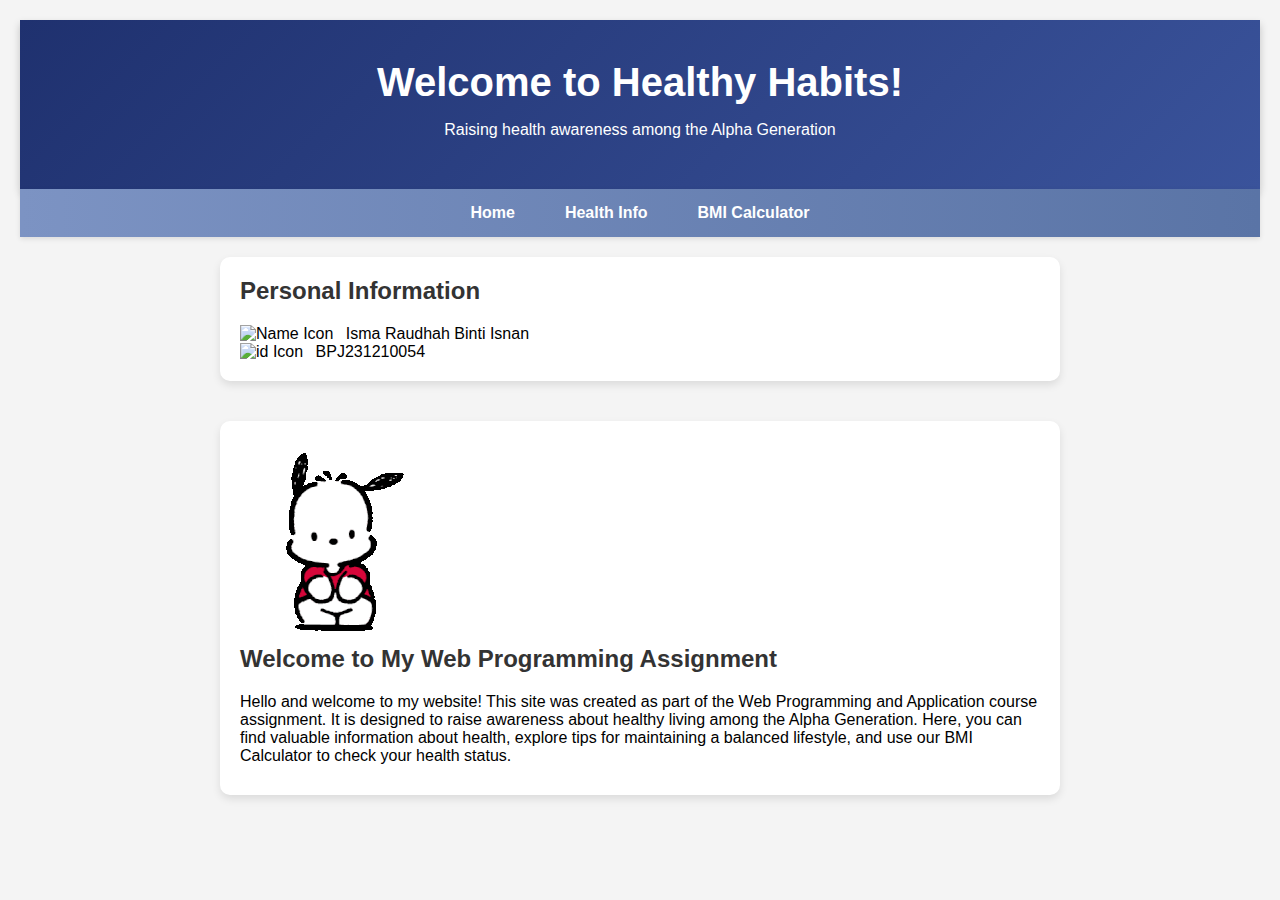
==== ASSIGNMENT/index.html @ c28555f3 "Add files via upload" ====
<!DOCTYPE html>
<html lang="en">
<head>
    <meta charset="UTF-8">
    <meta name="viewport" content="width=device-width, initial-scale=1.0">
    <title>Healthy Habits</title>
    <link rel="icon" type="weight-icon" href="weight.png">
    <link rel="stylesheet" href="style.css">
</head>
<body>
    <header>
        <h1>Welcome to Healthy Habits!</h1>
        <p>Raising health awareness among the Alpha Generation</p>
    </header>
    
    <nav>
        <ul class="nav-links">
            <li><a href="index.html">Home</a></li>
            <li><a href="secondpage.html">Health Info</a></li>
            <li><a href="BMI.html">BMI Calculator</a></li>
        </ul>
    </nav>
    
    <main>
        <section class="personal-info-section">
            <h2>Personal Information</h2>
            <div class="personal-info-content">
            <div class="info-item">
            <img src="name.PNG" alt="Name Icon" class="name-icon">
            <span class="name-text">Isma Raudhah Binti Isnan</span> <br>
        </div>
        <div class="info-item">
            <img src="id.PNG" alt="id Icon" class="name-icon">
            <span class="id-text">BPJ231210054</span>
        </div>
    </div>
        </section>
        <section>
            <div class="mental-health-container">
                <img src="test.gif" alt="Mental Health Icon" class="mental-health-icon">
            <h2>Welcome to My Web Programming Assignment</h2>
            </div>
            <p>
                Hello and welcome to my website! This site was created as part of the Web Programming and Application course assignment. 
                It is designed to raise awareness about healthy living among the Alpha Generation. 
                Here, you can find valuable information about health, explore tips for maintaining a balanced lifestyle, and use our BMI Calculator to check your health status.
            </p>
        </section>

    </main>

    <script src="script.js"></script>
</body>
</html>
---- ASSIGNMENT/style.css ----
body {
  font-family: 'Arial', sans-serif;
  margin: 0;
  padding: 20px;
  background-color: #f4f4f4;
  scroll-behavior: smooth;
}

header {
  background: linear-gradient(135deg, #1f316f, #3a539b);
  color: #fff;
  padding: 40px 20px;
  text-align: center;
  box-shadow: 0 4px 8px rgba(0, 0, 0, 0.2);
}

header h1 {
  margin: 0;
  font-size: 2.5rem;
  transition: transform 0.3s;
}

header h1:hover {
  transform: scale(1.05);
}

main {
  display: flex;
  flex-direction: column;
  align-items: center;
  padding: 20px;
  gap: 20px;
}

section {
  background-color: #fff;
  padding: 20px;
  margin-bottom: 20px;
  border-radius: 10px;
  box-shadow: 0 4px 8px rgba(0, 0, 0, 0.1);
  width: 90%;
  max-width: 800px;
  transition: transform 0.3s ease, box-shadow 0.3s ease;
}

section:hover {
  transform: translateY(-5px);
  box-shadow: 0 8px 16px rgba(0, 0, 0, 0.2);
}

.info-card {
  background-color: #fff;
  padding: 20px;
  margin: 15px 0;
  border-radius: 10px;
  box-shadow: 0 2px 5px rgba(0, 0, 0, 0.1);
}

.name-icon{
  width: 24px;                 /* Set the width of the icon */
  height: 24px;                /* Set the height of the icon */
  margin-right: 8px; 
}

.name-text {
  font-size: 16px;             /* Set font size for the name text */
  color: #000;                 /* Set text color */
}

p {
  margin-bottom: 10px;
}

h2 {
  margin-top: 0;
  color: #333;
  display: flex;
  align-items: center;
  gap: 10px;
  font-size: 1.5em;
}

ul {
  list-style-type: disc;
  margin-top: 0;
  padding-left: 20px;
}

li {
  margin-bottom: 8px;
  display: flex;
  align-items: center;
  gap: 8px;
}

a {
  text-decoration: none;
  color: #337ab7;
  transition: color 0.3s ease;
}

a:hover {
  color: #23527c;
}

button {
  background-color: #55679C;
  color: #ffffff;
  padding: 10px 20px;
  border: none;
  border-radius: 5px;
  cursor: pointer;
  transition: background-color 0.3s ease, transform 0.3s ease;
}

button:hover {
  background-color: #000000;
  transform: scale(1.05);
}

#bmi-result {
  font-size: 24px;
  font-weight: bold;
  margin-bottom: 20px;
  color: #333;
}

nav {
  background: linear-gradient(90deg, #7C93C3, #5a74a6);
  padding: 10px;
  position: sticky;
  top: 0;
  z-index: 1000;
  box-shadow: 0 2px 5px rgba(0, 0, 0, 0.1);
}

.nav-links {
  list-style: none;
  display: flex;
  justify-content: center;
  padding: 0;
  margin: 0;
}

.nav-links li {
  margin: 0 15px;
}

.nav-links a {
  text-decoration: none;
  color: white;
  font-weight: bold;
  transition: color 0.3s ease, background 0.3s ease;
  padding: 5px 10px;
  border-radius: 5px;
}

.nav-links a:hover {
  color: #000000;
  background: rgba(255, 255, 255, 0.3);
}

/* Add Responsive Design */
@media (max-width: 768px) {
  .nav-links {
      flex-direction: column;
      gap: 10px;
  }

  header h1 {
      font-size: 2rem;
  }

  section {
      width: 95%;
  }
}
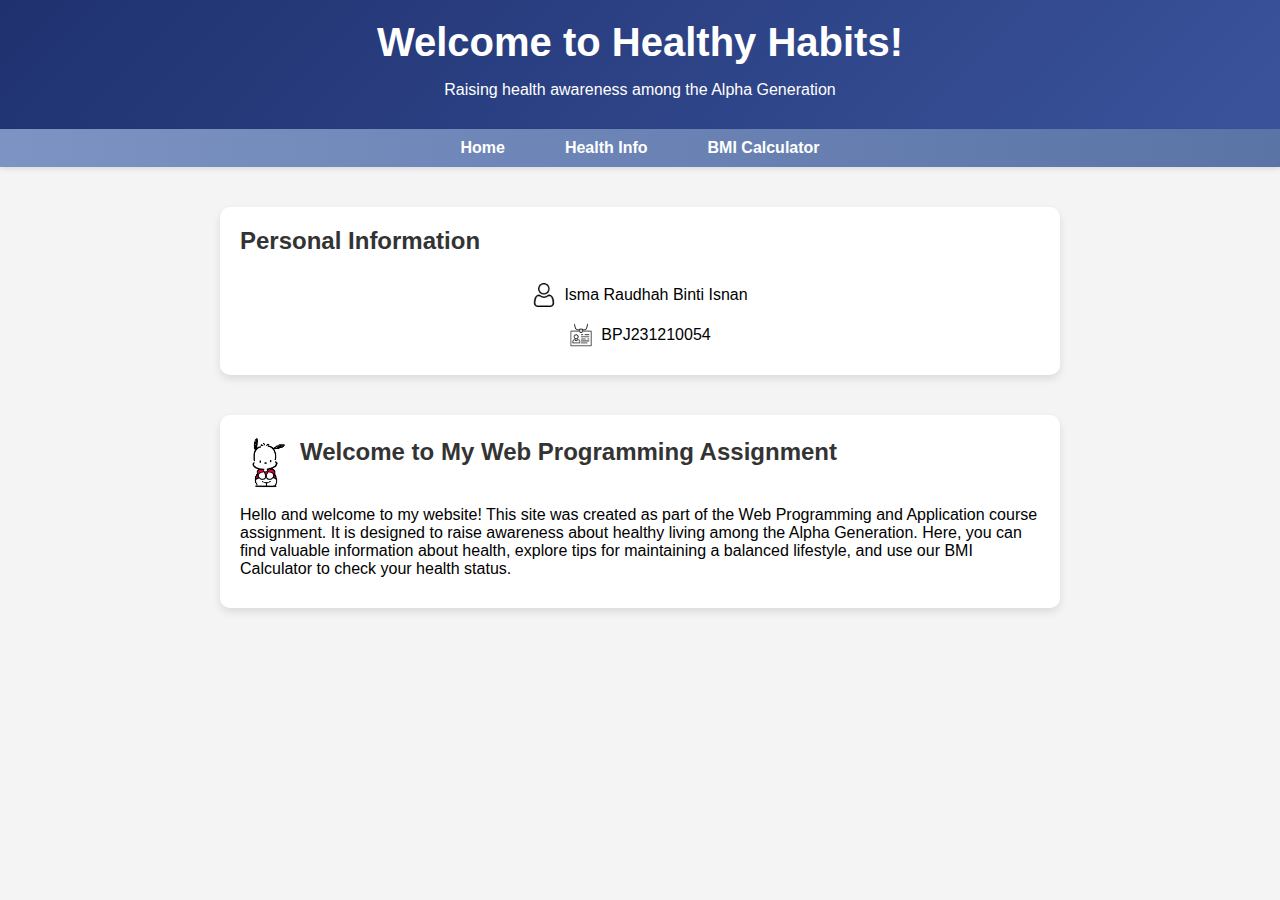
==== commit 563dd366: "Update index.html" ====
--- a/ASSIGNMENT/index.html
+++ b/ASSIGNMENT/index.html
@@ -26,11 +26,11 @@
             <h2>Personal Information</h2>
             <div class="personal-info-content">
             <div class="info-item">
-            <img src="name.PNG" alt="Name Icon" class="name-icon">
+            <img src="name.png" alt="Name Icon" class="name-icon">
             <span class="name-text">Isma Raudhah Binti Isnan</span> <br>
         </div>
         <div class="info-item">
-            <img src="id.PNG" alt="id Icon" class="name-icon">
+            <img src="id.png" alt="id Icon" class="name-icon">
             <span class="id-text">BPJ231210054</span>
         </div>
     </div>
--- a/ASSIGNMENT/style.css
+++ b/ASSIGNMENT/style.css
@@ -2,7 +2,7 @@
 body {
   font-family: 'Arial', sans-serif;
   margin: 0;
-  padding: 20px;
+  padding: 0;
   background-color: #f4f4f4;
   scroll-behavior: smooth;
 }
@@ -10,9 +10,11 @@
 header {
   background: linear-gradient(135deg, #1f316f, #3a539b);
   color: #fff;
-  padding: 40px 20px;
+  padding: 20px 0;
   text-align: center;
   box-shadow: 0 4px 8px rgba(0, 0, 0, 0.2);
+  width: 100%;
+  box-sizing: border-box;
 }
 
 header h1 {
@@ -58,14 +60,14 @@
 }
 
 .name-icon{
-  width: 24px;                 /* Set the width of the icon */
-  height: 24px;                /* Set the height of the icon */
+  width: 24px;                 
+  height: 24px;                
   margin-right: 8px; 
 }
 
 .name-text {
-  font-size: 16px;             /* Set font size for the name text */
-  color: #000;                 /* Set text color */
+  font-size: 16px;             
+  color: #000;                 
 }
 
 p {
@@ -82,9 +84,10 @@
 }
 
 ul {
-  list-style-type: disc;
+  list-style-type: none;
   margin-top: 0;
   padding-left: 20px;
+  overflow: hidden;
 }
 
 li {
@@ -128,7 +131,7 @@
 
 nav {
   background: linear-gradient(90deg, #7C93C3, #5a74a6);
-  padding: 10px;
+  padding: 10px 0;
   position: sticky;
   top: 0;
   z-index: 1000;
@@ -152,7 +155,7 @@
   color: white;
   font-weight: bold;
   transition: color 0.3s ease, background 0.3s ease;
-  padding: 5px 10px;
+  padding: 0px 15px;
   border-radius: 5px;
 }
 
@@ -161,18 +164,116 @@
   background: rgba(255, 255, 255, 0.3);
 }
 
-/* Add Responsive Design */
-@media (max-width: 768px) {
-  .nav-links {
-      flex-direction: column;
-      gap: 10px;
-  }
-
-  header h1 {
-      font-size: 2rem;
-  }
-
-  section {
-      width: 95%;
-  }
-}
+.bmi-form-container {
+  display: flex;
+  justify-content: center; /* Centers horizontally */
+  align-items: center; /* Centers vertically */
+  height: 100vh; /* Full viewport height */
+  background-color: #f4f4f4; /* Background color */
+  box-shadow: 0 4px 8px rgba(0, 0, 0, 0.1);
+}
+
+.bmi-form {
+  padding: 20px;
+  margin-bottom: 20px;
+  text-align: center;
+  width: 90%;
+  max-width: 600px;
+  background-color: #fff;
+  border-radius: 10px;
+  box-shadow: 0 4px 8px rgba(0, 0, 0, 0.1);
+}
+
+.custom-points {
+  list-style: none;
+  padding: 0;
+}
+
+.custom-points li {
+  display: flex;
+  align-items: center;
+  margin-bottom: 10px;
+  font-size: 16px;
+}
+
+.custom-points li span {
+  color: #4CAF50; 
+  margin-right: 10px;
+  font-size: 18px;
+}
+
+.bmi-icon {
+  display: inline-block;
+  width: 10px; 
+  height: 10px;
+  border-radius: 50%; 
+  margin-right: 8px; 
+}
+
+.bmi-underweight .bmi-icon {
+  background-color: #4a90e2; 
+}
+
+.bmi-normal .bmi-icon {
+  background-color: #28a745; /* Green */
+}
+
+.bmi-overweight .bmi-icon {
+  background-color: #ffc107; /* Yellow */
+}
+
+.bmi-obese .bmi-icon {
+  background-color: #dc3545; /* Red */
+}
+
+.personal-info-section {
+  margin: 20px;
+}
+
+.personal-info-content {
+  display: flex;
+  flex-direction: column; /* Arrange items vertically */
+  align-items: center; /* Center items horizontally */
+  justify-content: center;
+}
+
+.info-item {
+  display: flex;
+  align-items: center;
+  justify-content: center;
+  margin: 8px 0; 
+}
+
+.name-icon,
+.id-icon {
+  margin-right: 8px; 
+}
+
+.name-text,
+.id-text {
+  text-align: left; 
+}
+
+.image-container {
+  text-align: center; /
+}
+
+.center-image {
+  max-width: 500%; 
+  height: 300px;   
+  display: inline-block; 
+  object-fit: cover; 
+}
+
+.mental-health-container {
+  display: flex;                
+  align-items: center;          
+  margin-bottom: 15px;          
+}
+
+.mental-health-icon {
+  width: 50px;                 
+  height: auto;                 
+  margin-right: 10px;           
+}
+
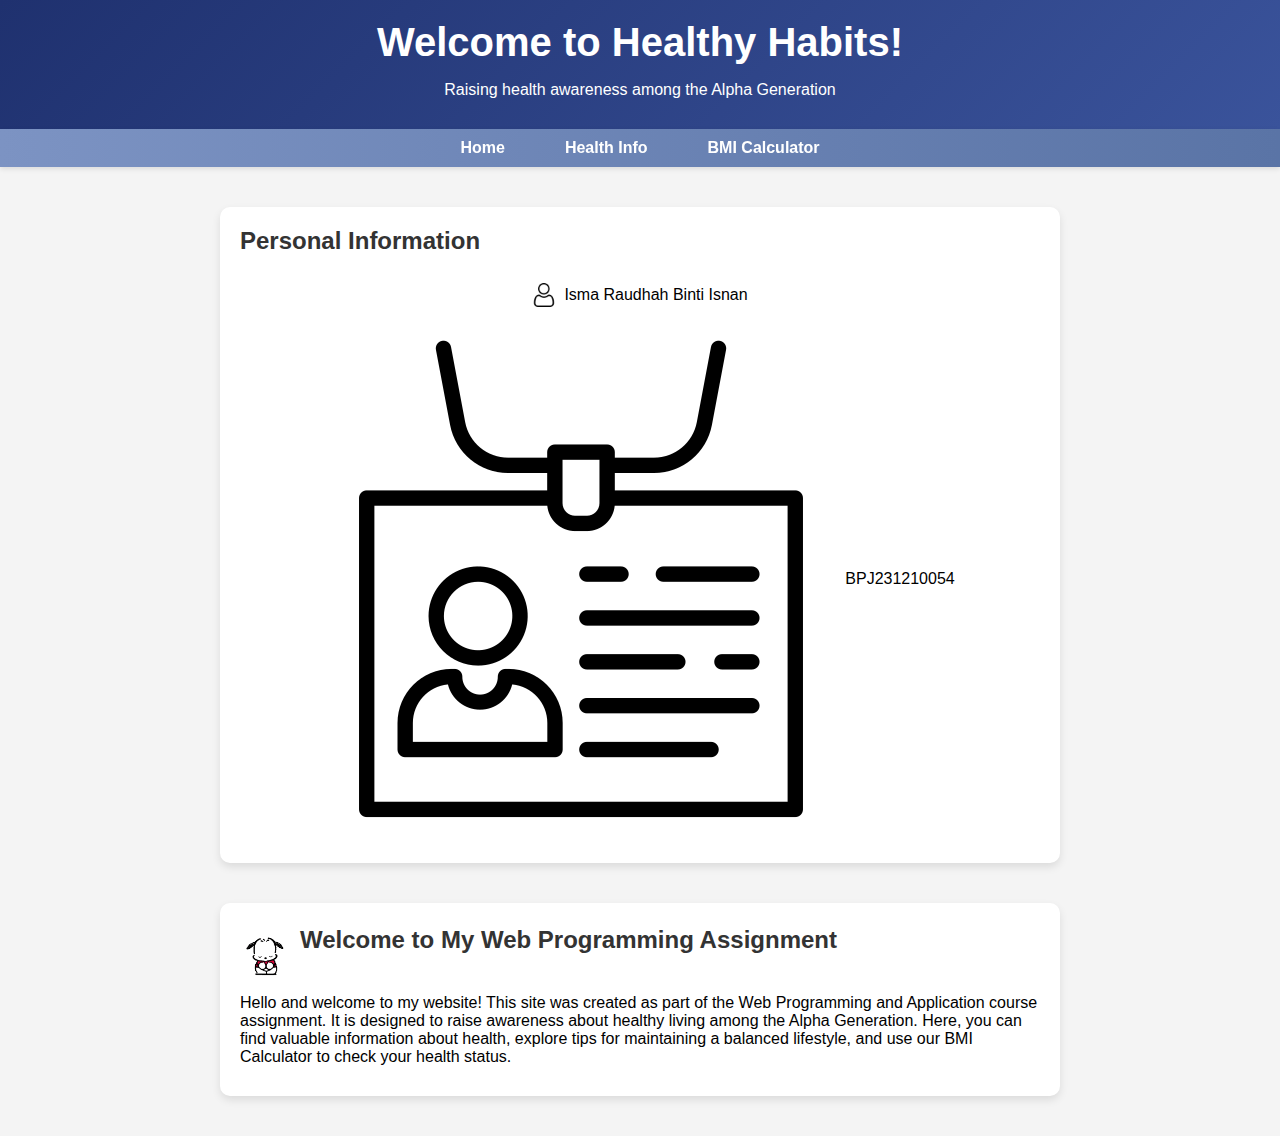
==== commit c5d47cf3: "Update index.html" ====
--- a/ASSIGNMENT/index.html
+++ b/ASSIGNMENT/index.html
@@ -4,8 +4,13 @@
     <meta charset="UTF-8">
     <meta name="viewport" content="width=device-width, initial-scale=1.0">
     <title>Healthy Habits</title>
-    <link rel="icon" type="weight-icon" href="weight.png">
+    <!-- Corrected favicon type -->
+    <link rel="icon" type="image/png" href="weight.png">
+
+    <!-- External Stylesheets -->
     <link rel="stylesheet" href="style.css">
+    <link href="https://fonts.googleapis.com/css?family=Roboto|Open+Sans&display=swap" rel="stylesheet">
+    <link rel="stylesheet" href="https://cdnjs.cloudflare.com/ajax/libs/font-awesome/6.0.0-beta3/css/all.min.css">
 </head>
 <body>
     <header>
@@ -22,33 +27,37 @@
     </nav>
     
     <main>
+        <!-- Personal Information Section -->
         <section class="personal-info-section">
             <h2>Personal Information</h2>
             <div class="personal-info-content">
-            <div class="info-item">
-            <img src="name.png" alt="Name Icon" class="name-icon">
-            <span class="name-text">Isma Raudhah Binti Isnan</span> <br>
-        </div>
-        <div class="info-item">
-            <img src="id.png" alt="id Icon" class="name-icon">
-            <span class="id-text">BPJ231210054</span>
-        </div>
-    </div>
+                <div class="info-item">
+                    <img src="name.png" alt="Name Icon" class="name-icon">
+                    <span class="name-text">Isma Raudhah Binti Isnan</span> <br>
+                </div>
+                <div class="info-item">
+                    <img src="id.png" alt="ID Icon" class="id-icon">
+                    <span class="id-text">BPJ231210054</span>
+                </div>
+            </div> <!-- Closed missing div -->
         </section>
+
+        <!-- Mental Health Information Section -->
         <section>
             <div class="mental-health-container">
                 <img src="test.gif" alt="Mental Health Icon" class="mental-health-icon">
-            <h2>Welcome to My Web Programming Assignment</h2>
+                <h2>Welcome to My Web Programming Assignment</h2>
             </div>
             <p>
                 Hello and welcome to my website! This site was created as part of the Web Programming and Application course assignment. 
                 It is designed to raise awareness about healthy living among the Alpha Generation. 
-                Here, you can find valuable information about health, explore tips for maintaining a balanced lifestyle, and use our BMI Calculator to check your health status.
+                Here, you can find valuable information about health, explore tips for maintaining a balanced lifestyle, 
+                and use our BMI Calculator to check your health status.
             </p>
         </section>
-
     </main>
 
+    <!-- External JS -->
     <script src="script.js"></script>
 </body>
 </html>
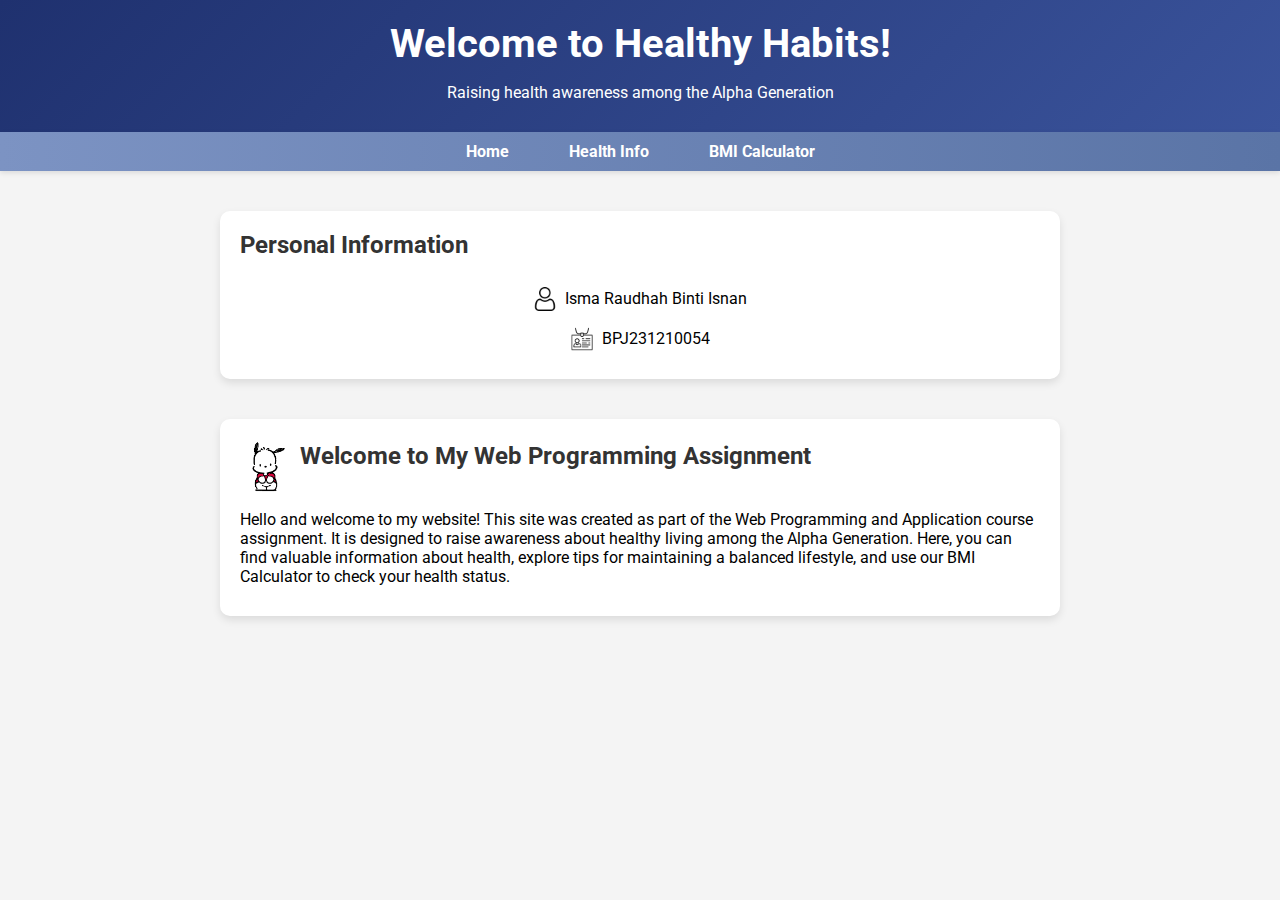
==== commit b8629a33: "Update index.html" ====
--- a/ASSIGNMENT/index.html
+++ b/ASSIGNMENT/index.html
@@ -4,10 +4,7 @@
     <meta charset="UTF-8">
     <meta name="viewport" content="width=device-width, initial-scale=1.0">
     <title>Healthy Habits</title>
-    <!-- Corrected favicon type -->
     <link rel="icon" type="image/png" href="weight.png">
-
-    <!-- External Stylesheets -->
     <link rel="stylesheet" href="style.css">
     <link href="https://fonts.googleapis.com/css?family=Roboto|Open+Sans&display=swap" rel="stylesheet">
     <link rel="stylesheet" href="https://cdnjs.cloudflare.com/ajax/libs/font-awesome/6.0.0-beta3/css/all.min.css">
@@ -27,7 +24,6 @@
     </nav>
     
     <main>
-        <!-- Personal Information Section -->
         <section class="personal-info-section">
             <h2>Personal Information</h2>
             <div class="personal-info-content">
@@ -39,10 +35,8 @@
                     <img src="id.png" alt="ID Icon" class="id-icon">
                     <span class="id-text">BPJ231210054</span>
                 </div>
-            </div> <!-- Closed missing div -->
+            </div> 
         </section>
-
-        <!-- Mental Health Information Section -->
         <section>
             <div class="mental-health-container">
                 <img src="test.gif" alt="Mental Health Icon" class="mental-health-icon">
@@ -57,7 +51,6 @@
         </section>
     </main>
 
-    <!-- External JS -->
     <script src="script.js"></script>
 </body>
 </html>
--- a/ASSIGNMENT/style.css
+++ b/ASSIGNMENT/style.css
@@ -1,20 +1,19 @@
-
+/* General Styles */
 body {
-  font-family: 'Arial', sans-serif;
+  font-family: 'Roboto', sans-serif;
   margin: 0;
   padding: 0;
   background-color: #f4f4f4;
   scroll-behavior: smooth;
 }
 
+/* Header Styles */
 header {
   background: linear-gradient(135deg, #1f316f, #3a539b);
   color: #fff;
   padding: 20px 0;
   text-align: center;
   box-shadow: 0 4px 8px rgba(0, 0, 0, 0.2);
-  width: 100%;
-  box-sizing: border-box;
 }
 
 header h1 {
@@ -27,6 +26,43 @@
   transform: scale(1.05);
 }
 
+/* Navigation Bar */
+nav {
+  background: linear-gradient(90deg, #7C93C3, #5a74a6);
+  padding: 10px 0;
+  position: sticky;
+  top: 0;
+  z-index: 1000;
+  box-shadow: 0 2px 5px rgba(0, 0, 0, 0.1);
+}
+
+.nav-links {
+  list-style: none;
+  display: flex;
+  justify-content: center;
+  padding: 0;
+  margin: 0;
+}
+
+.nav-links li {
+  margin: 0 15px;
+}
+
+.nav-links a {
+  text-decoration: none;
+  color: white;
+  font-weight: bold;
+  transition: color 0.3s ease, background 0.3s ease;
+  padding: 0px 15px;
+  border-radius: 5px;
+}
+
+.nav-links a:hover {
+  color: #000;
+  background: rgba(255, 255, 255, 0.3);
+}
+
+/* Main Content */
 main {
   display: flex;
   flex-direction: column;
@@ -51,29 +87,37 @@
   box-shadow: 0 8px 16px rgba(0, 0, 0, 0.2);
 }
 
-.info-card {
-  background-color: #fff;
-  padding: 20px;
-  margin: 15px 0;
-  border-radius: 10px;
-  box-shadow: 0 2px 5px rgba(0, 0, 0, 0.1);
-}
-
-.name-icon{
-  width: 24px;                 
-  height: 24px;                
-  margin-right: 8px; 
-}
-
-.name-text {
-  font-size: 16px;             
-  color: #000;                 
-}
-
-p {
-  margin-bottom: 10px;
-}
-
+/* Personal Information Section */
+.personal-info-section {
+  margin: 20px;
+}
+
+.personal-info-content {
+  display: flex;
+  flex-direction: column;
+  align-items: center;
+  justify-content: center;
+}
+
+.info-item {
+  display: flex;
+  align-items: center;
+  justify-content: center;
+  margin: 8px 0;
+}
+
+.name-icon, .id-icon {
+  width: 24px;
+  height: 24px;
+  margin-right: 8px;
+}
+
+.name-text, .id-text {
+  font-size: 16px;
+  color: #000;
+}
+
+/* Section Title */
 h2 {
   margin-top: 0;
   color: #333;
@@ -83,30 +127,12 @@
   font-size: 1.5em;
 }
 
-ul {
-  list-style-type: none;
-  margin-top: 0;
-  padding-left: 20px;
-  overflow: hidden;
-}
-
-li {
-  margin-bottom: 8px;
-  display: flex;
-  align-items: center;
-  gap: 8px;
-}
-
-a {
-  text-decoration: none;
-  color: #337ab7;
-  transition: color 0.3s ease;
-}
-
-a:hover {
-  color: #23527c;
-}
-
+/* Paragraphs */
+p {
+  margin-bottom: 10px;
+}
+
+/* Buttons */
 button {
   background-color: #55679C;
   color: #ffffff;
@@ -118,64 +144,35 @@
 }
 
 button:hover {
-  background-color: #000000;
+  background-color: #000;
   transform: scale(1.05);
 }
 
-#bmi-result {
-  font-size: 24px;
-  font-weight: bold;
-  margin-bottom: 20px;
-  color: #333;
-}
-
-nav {
-  background: linear-gradient(90deg, #7C93C3, #5a74a6);
-  padding: 10px 0;
-  position: sticky;
-  top: 0;
-  z-index: 1000;
-  box-shadow: 0 2px 5px rgba(0, 0, 0, 0.1);
-}
-
-.nav-links {
-  list-style: none;
-  display: flex;
-  justify-content: center;
-  padding: 0;
-  margin: 0;
-}
-
-.nav-links li {
-  margin: 0 15px;
-}
-
-.nav-links a {
-  text-decoration: none;
-  color: white;
-  font-weight: bold;
-  transition: color 0.3s ease, background 0.3s ease;
-  padding: 0px 15px;
-  border-radius: 5px;
-}
-
-.nav-links a:hover {
-  color: #000000;
-  background: rgba(255, 255, 255, 0.3);
-}
-
+/* Mental Health Section */
+.mental-health-container {
+  display: flex;
+  align-items: center;
+  margin-bottom: 15px;
+}
+
+.mental-health-icon {
+  width: 50px;
+  height: auto;
+  margin-right: 10px;
+}
+
+/* BMI Form Container */
 .bmi-form-container {
   display: flex;
-  justify-content: center; /* Centers horizontally */
-  align-items: center; /* Centers vertically */
-  height: 100vh; /* Full viewport height */
-  background-color: #f4f4f4; /* Background color */
+  justify-content: center;
+  align-items: center;
+  height: 100vh;
+  background-color: #f4f4f4;
   box-shadow: 0 4px 8px rgba(0, 0, 0, 0.1);
 }
 
 .bmi-form {
   padding: 20px;
-  margin-bottom: 20px;
   text-align: center;
   width: 90%;
   max-width: 600px;
@@ -184,6 +181,7 @@
   box-shadow: 0 4px 8px rgba(0, 0, 0, 0.1);
 }
 
+/* Custom List Points */
 .custom-points {
   list-style: none;
   padding: 0;
@@ -193,87 +191,34 @@
   display: flex;
   align-items: center;
   margin-bottom: 10px;
-  font-size: 16px;
 }
 
 .custom-points li span {
-  color: #4CAF50; 
+  color: #4CAF50;
   margin-right: 10px;
   font-size: 18px;
 }
 
 .bmi-icon {
   display: inline-block;
-  width: 10px; 
+  width: 10px;
   height: 10px;
-  border-radius: 50%; 
-  margin-right: 8px; 
+  border-radius: 50%;
+  margin-right: 8px;
 }
 
 .bmi-underweight .bmi-icon {
-  background-color: #4a90e2; 
+  background-color: #4a90e2;
 }
 
 .bmi-normal .bmi-icon {
-  background-color: #28a745; /* Green */
+  background-color: #28a745;
 }
 
 .bmi-overweight .bmi-icon {
-  background-color: #ffc107; /* Yellow */
+  background-color: #ffc107;
 }
 
 .bmi-obese .bmi-icon {
-  background-color: #dc3545; /* Red */
-}
-
-.personal-info-section {
-  margin: 20px;
-}
-
-.personal-info-content {
-  display: flex;
-  flex-direction: column; /* Arrange items vertically */
-  align-items: center; /* Center items horizontally */
-  justify-content: center;
-}
-
-.info-item {
-  display: flex;
-  align-items: center;
-  justify-content: center;
-  margin: 8px 0; 
-}
-
-.name-icon,
-.id-icon {
-  margin-right: 8px; 
-}
-
-.name-text,
-.id-text {
-  text-align: left; 
-}
-
-.image-container {
-  text-align: center; /
-}
-
-.center-image {
-  max-width: 500%; 
-  height: 300px;   
-  display: inline-block; 
-  object-fit: cover; 
-}
-
-.mental-health-container {
-  display: flex;                
-  align-items: center;          
-  margin-bottom: 15px;          
-}
-
-.mental-health-icon {
-  width: 50px;                 
-  height: auto;                 
-  margin-right: 10px;           
-}
-
+  background-color: #dc3545;
+}
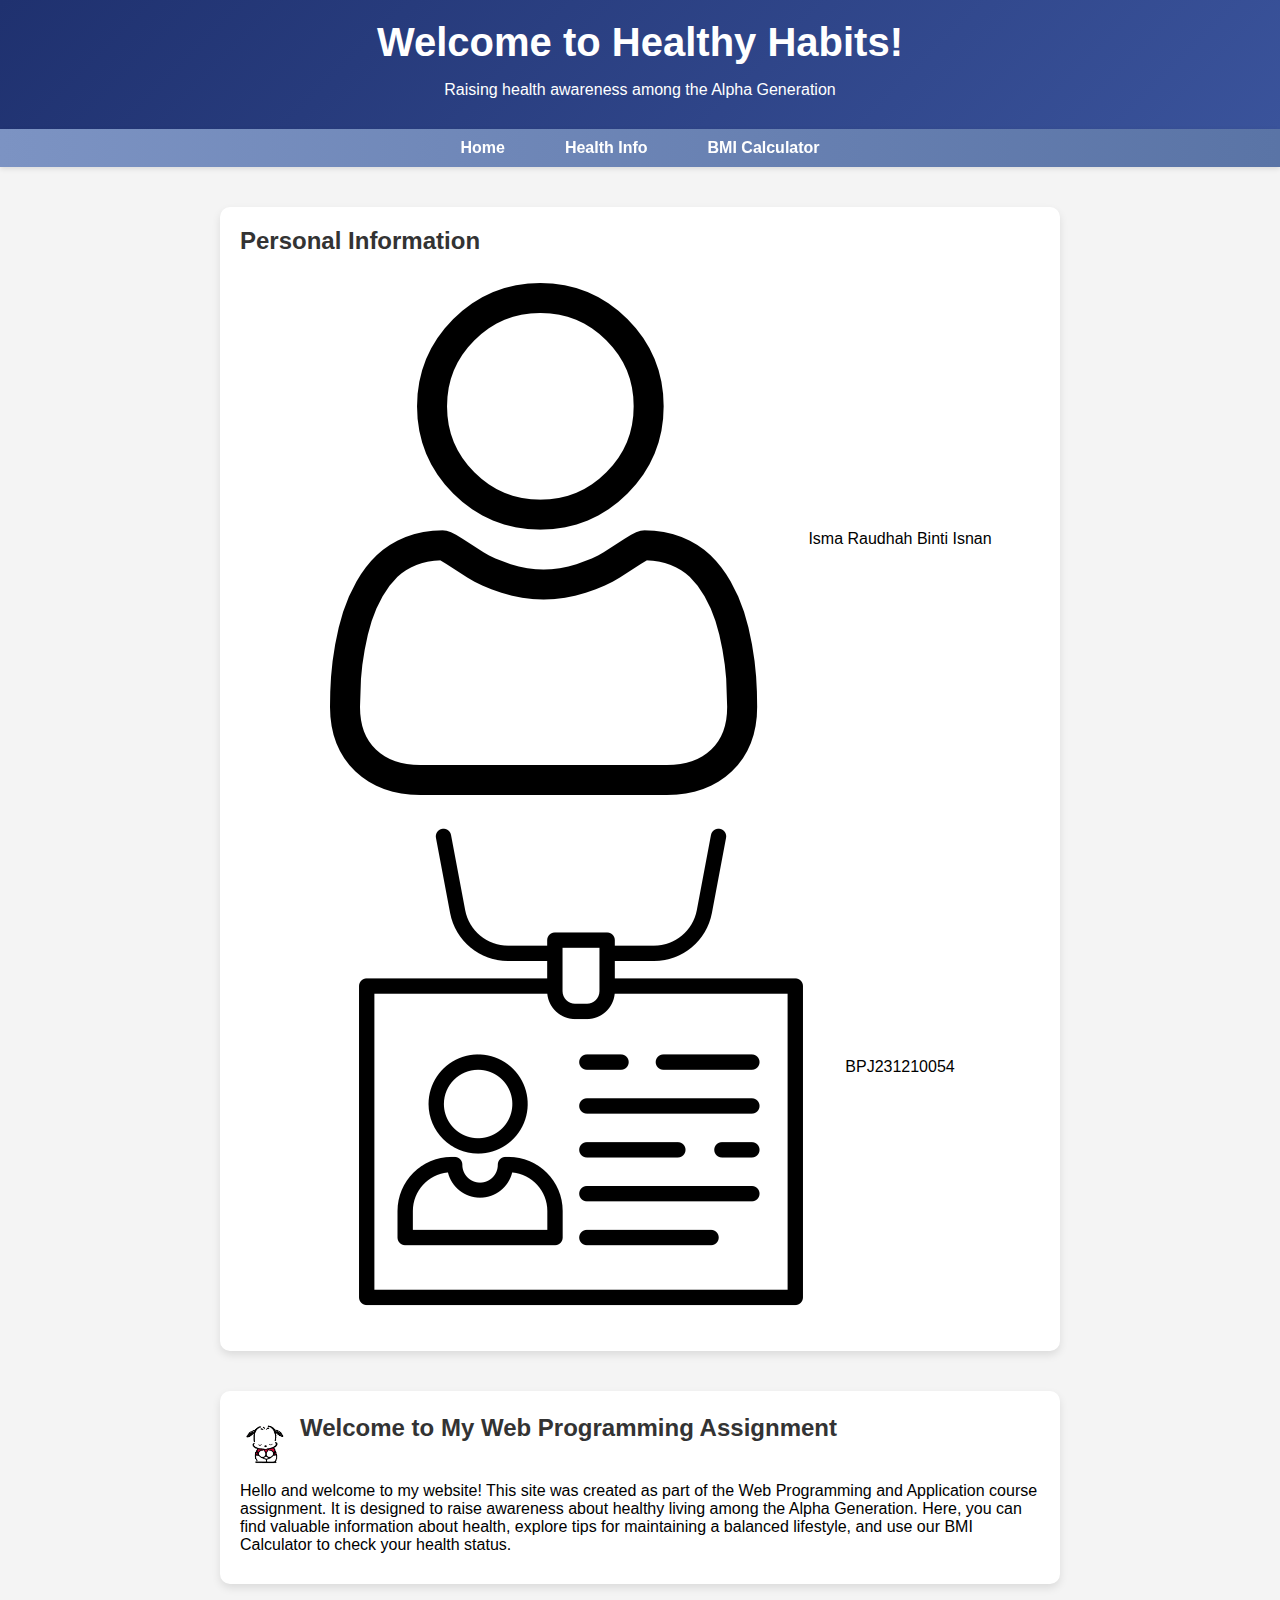
==== commit 3e1005a6: "Update index.html" ====
--- a/ASSIGNMENT/index.html
+++ b/ASSIGNMENT/index.html
@@ -4,10 +4,7 @@
     <meta charset="UTF-8">
     <meta name="viewport" content="width=device-width, initial-scale=1.0">
     <title>Healthy Habits</title>
-    <link rel="icon" type="image/png" href="weight.png">
     <link rel="stylesheet" href="style.css">
-    <link href="https://fonts.googleapis.com/css?family=Roboto|Open+Sans&display=swap" rel="stylesheet">
-    <link rel="stylesheet" href="https://cdnjs.cloudflare.com/ajax/libs/font-awesome/6.0.0-beta3/css/all.min.css">
 </head>
 <body>
     <header>
--- a/ASSIGNMENT/style.css
+++ b/ASSIGNMENT/style.css
@@ -1,19 +1,20 @@
-/* General Styles */
+
 body {
-  font-family: 'Roboto', sans-serif;
+  font-family: 'Arial', sans-serif;
   margin: 0;
   padding: 0;
   background-color: #f4f4f4;
   scroll-behavior: smooth;
 }
 
-/* Header Styles */
 header {
   background: linear-gradient(135deg, #1f316f, #3a539b);
   color: #fff;
   padding: 20px 0;
   text-align: center;
   box-shadow: 0 4px 8px rgba(0, 0, 0, 0.2);
+  width: 100%;
+  box-sizing: border-box;
 }
 
 header h1 {
@@ -26,43 +27,6 @@
   transform: scale(1.05);
 }
 
-/* Navigation Bar */
-nav {
-  background: linear-gradient(90deg, #7C93C3, #5a74a6);
-  padding: 10px 0;
-  position: sticky;
-  top: 0;
-  z-index: 1000;
-  box-shadow: 0 2px 5px rgba(0, 0, 0, 0.1);
-}
-
-.nav-links {
-  list-style: none;
-  display: flex;
-  justify-content: center;
-  padding: 0;
-  margin: 0;
-}
-
-.nav-links li {
-  margin: 0 15px;
-}
-
-.nav-links a {
-  text-decoration: none;
-  color: white;
-  font-weight: bold;
-  transition: color 0.3s ease, background 0.3s ease;
-  padding: 0px 15px;
-  border-radius: 5px;
-}
-
-.nav-links a:hover {
-  color: #000;
-  background: rgba(255, 255, 255, 0.3);
-}
-
-/* Main Content */
 main {
   display: flex;
   flex-direction: column;
@@ -87,37 +51,39 @@
   box-shadow: 0 8px 16px rgba(0, 0, 0, 0.2);
 }
 
-/* Personal Information Section */
-.personal-info-section {
-  margin: 20px;
-}
-
-.personal-info-content {
-  display: flex;
-  flex-direction: column;
-  align-items: center;
-  justify-content: center;
-}
-
-.info-item {
-  display: flex;
-  align-items: center;
-  justify-content: center;
-  margin: 8px 0;
-}
-
-.name-icon, .id-icon {
-  width: 24px;
-  height: 24px;
-  margin-right: 8px;
-}
-
-.name-text, .id-text {
-  font-size: 16px;
-  color: #000;
-}
-
-/* Section Title */
+.info-card {
+  background-color: #fff;
+  padding: 20px;
+  margin: 15px 0;
+  border-radius: 10px;
+  box-shadow: 0 2px 5px rgba(0, 0, 0, 0.1);
+}
+
+.name-icon,
+.id-icon {            
+  margin-right: 8px; 
+}
+
+.name-text,
+.id-text {
+  text-align: left;
+}
+
+.image-container {
+  text-align: center;
+}
+
+center-image {
+  max-width: 500%;
+  height: 300px;
+  display: inline-block;
+  object-fit: cover;
+}
+
+p {
+  margin-bottom: 10px;
+}
+
 h2 {
   margin-top: 0;
   color: #333;
@@ -127,12 +93,30 @@
   font-size: 1.5em;
 }
 
-/* Paragraphs */
-p {
-  margin-bottom: 10px;
-}
-
-/* Buttons */
+ul {
+  list-style-type: none;
+  margin-top: 0;
+  padding-left: 20px;
+  overflow: hidden;
+}
+
+li {
+  margin-bottom: 8px;
+  display: flex;
+  align-items: center;
+  gap: 8px;
+}
+
+a {
+  text-decoration: none;
+  color: #337ab7;
+  transition: color 0.3s ease;
+}
+
+a:hover {
+  color: #23527c;
+}
+
 button {
   background-color: #55679C;
   color: #ffffff;
@@ -144,35 +128,64 @@
 }
 
 button:hover {
-  background-color: #000;
+  background-color: #000000;
   transform: scale(1.05);
 }
 
-/* Mental Health Section */
-.mental-health-container {
-  display: flex;
-  align-items: center;
-  margin-bottom: 15px;
-}
-
-.mental-health-icon {
-  width: 50px;
-  height: auto;
-  margin-right: 10px;
-}
-
-/* BMI Form Container */
+#bmi-result {
+  font-size: 24px;
+  font-weight: bold;
+  margin-bottom: 20px;
+  color: #333;
+}
+
+nav {
+  background: linear-gradient(90deg, #7C93C3, #5a74a6);
+  padding: 10px 0;
+  position: sticky;
+  top: 0;
+  z-index: 1000;
+  box-shadow: 0 2px 5px rgba(0, 0, 0, 0.1);
+}
+
+.nav-links {
+  list-style: none;
+  display: flex;
+  justify-content: center;
+  padding: 0;
+  margin: 0;
+}
+
+.nav-links li {
+  margin: 0 15px;
+}
+
+.nav-links a {
+  text-decoration: none;
+  color: white;
+  font-weight: bold;
+  transition: color 0.3s ease, background 0.3s ease;
+  padding: 0px 15px;
+  border-radius: 5px;
+}
+
+.nav-links a:hover {
+  color: #000000;
+  background: rgba(255, 255, 255, 0.3);
+}
+
 .bmi-form-container {
   display: flex;
-  justify-content: center;
-  align-items: center;
-  height: 100vh;
-  background-color: #f4f4f4;
+  justify-content: center; /* Centers horizontally */
+  align-items: center; /* Centers vertically */
+  height: 100vh; /* Full viewport height */
+  background-color: #f4f4f4; /* Background color */
   box-shadow: 0 4px 8px rgba(0, 0, 0, 0.1);
 }
 
 .bmi-form {
   padding: 20px;
+  margin-bottom: 20px;
   text-align: center;
   width: 90%;
   max-width: 600px;
@@ -181,7 +194,6 @@
   box-shadow: 0 4px 8px rgba(0, 0, 0, 0.1);
 }
 
-/* Custom List Points */
 .custom-points {
   list-style: none;
   padding: 0;
@@ -191,34 +203,87 @@
   display: flex;
   align-items: center;
   margin-bottom: 10px;
+  font-size: 16px;
 }
 
 .custom-points li span {
-  color: #4CAF50;
+  color: #4CAF50; 
   margin-right: 10px;
   font-size: 18px;
 }
 
 .bmi-icon {
   display: inline-block;
-  width: 10px;
+  width: 10px; 
   height: 10px;
-  border-radius: 50%;
-  margin-right: 8px;
+  border-radius: 50%; 
+  margin-right: 8px; 
 }
 
 .bmi-underweight .bmi-icon {
-  background-color: #4a90e2;
+  background-color: #4a90e2; 
 }
 
 .bmi-normal .bmi-icon {
-  background-color: #28a745;
+  background-color: #28a745; /* Green */
 }
 
 .bmi-overweight .bmi-icon {
-  background-color: #ffc107;
+  background-color: #ffc107; /* Yellow */
 }
 
 .bmi-obese .bmi-icon {
-  background-color: #dc3545;
-}
+  background-color: #dc3545; /* Red */
+}
+
+.personal-info-section {
+  margin: 20px;
+}
+
+.personal-info-content {
+  display: flex;
+  flex-direction: column; /* Arrange items vertically */
+  align-items: center; /* Center items horizontally */
+  justify-content: center;
+}
+
+.info-item {
+  display: flex;
+  align-items: center;
+  justify-content: center;
+  margin: 8px 0; 
+}
+
+.name-icon,
+.id-icon {
+  margin-right: 8px; 
+}
+
+.name-text,
+.id-text {
+  text-align: left; 
+}
+
+.image-container {
+  text-align: center; /
+}
+
+.center-image {
+  max-width: 500%; 
+  height: 300px;   
+  display: inline-block; 
+  object-fit: cover; 
+}
+
+.mental-health-container {
+  display: flex;                
+  align-items: center;          
+  margin-bottom: 15px;          
+}
+
+.mental-health-icon {
+  width: 50px;                 
+  height: auto;                 
+  margin-right: 10px;           
+}
+
